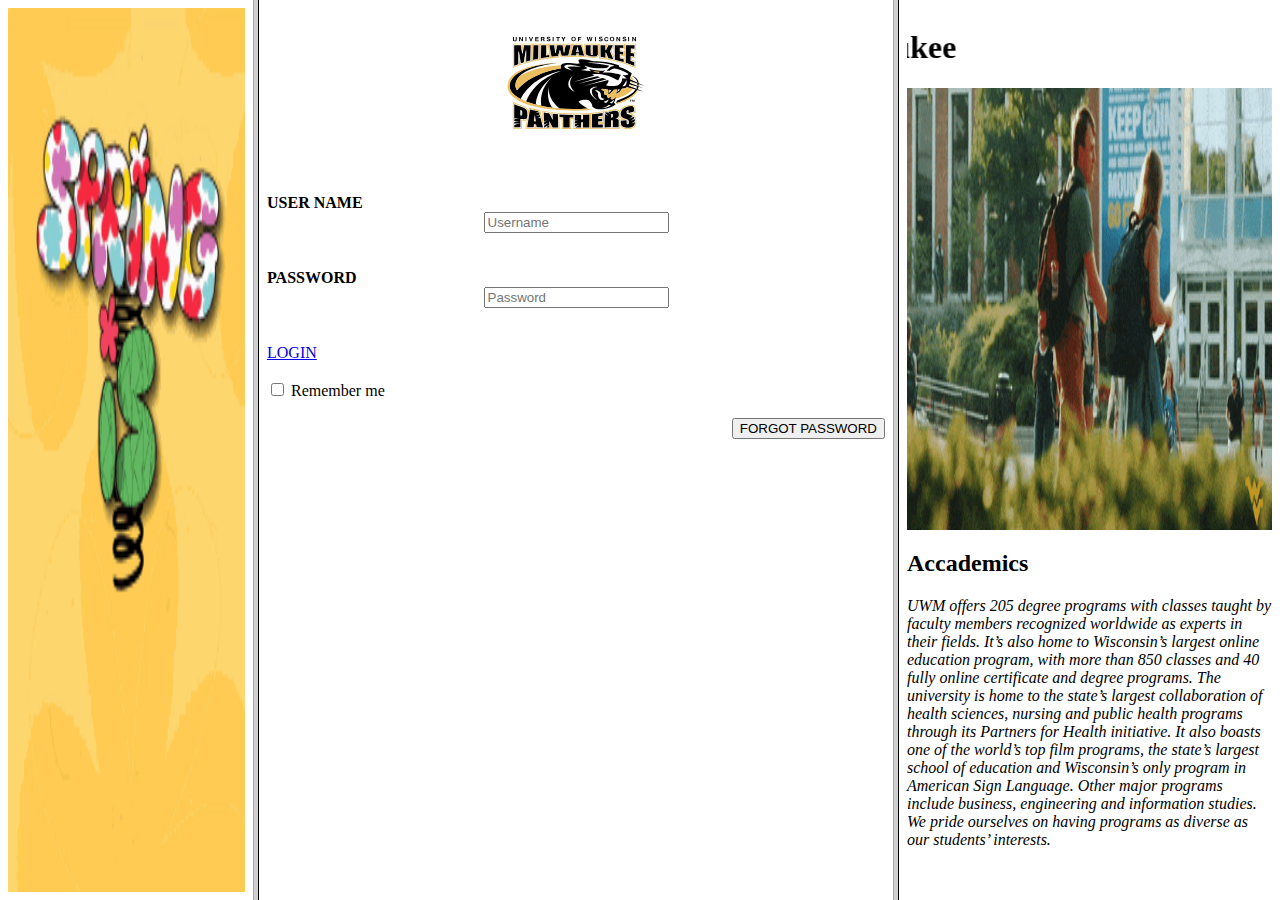
==== master-page.html @ c9ef3b8f "1st Commit" ====
<html>

<head>
    <title>frame_set website1</title>
</head>
<frameset cols="20%,50%,*" ne-resize>
    <frame src="left.html">
        <frame src="right.html">
            <frame src="extreme_right.html">
</frameset>

</html>
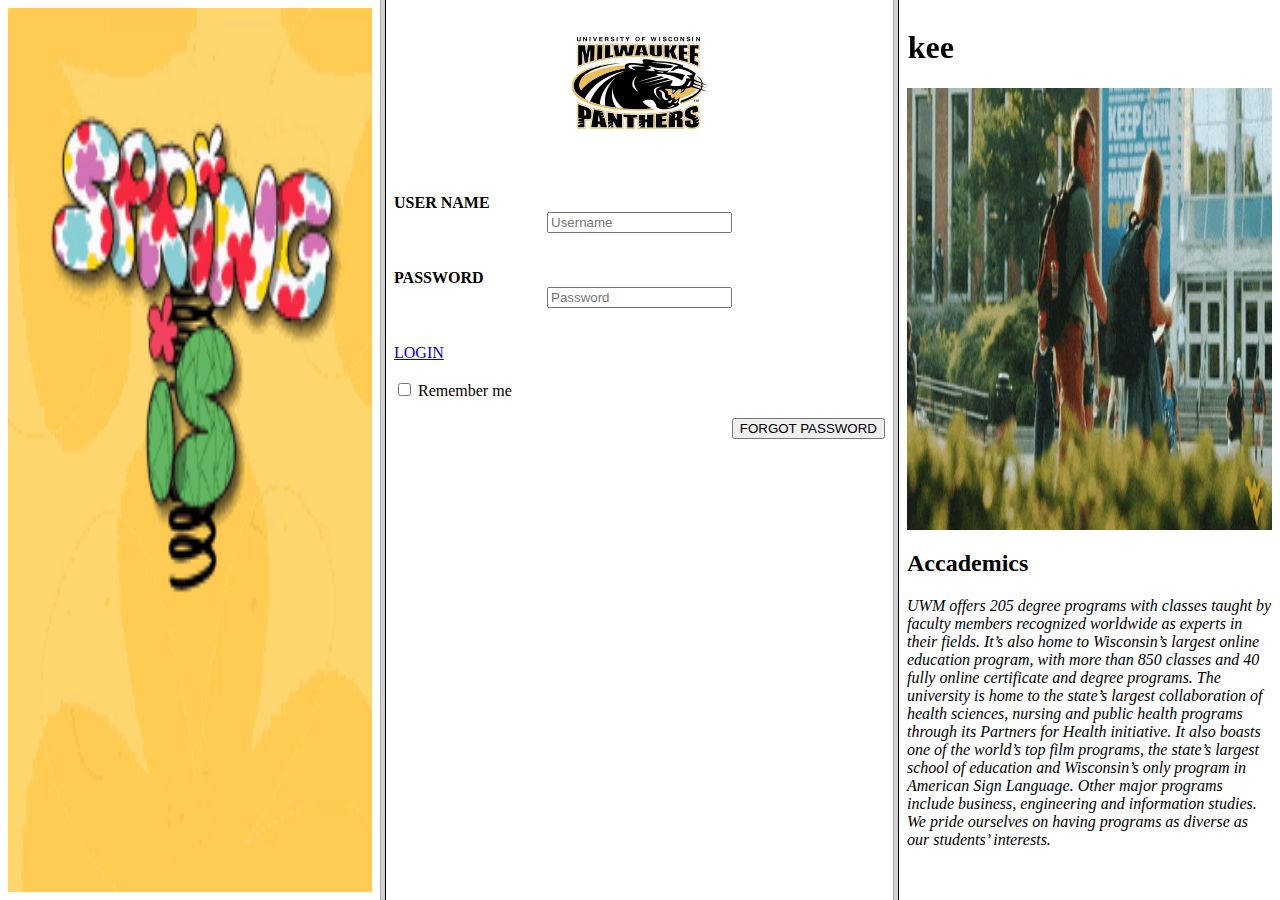
==== commit 879c79b2: "Update master-page.html" ====
--- a/master-page.html
+++ b/master-page.html
@@ -3,10 +3,10 @@
 <head>
     <title>frame_set website1</title>
 </head>
-<frameset cols="20%,50%,*" ne-resize>
+<frameset cols="30%,40%,*" ne-resize>
     <frame src="left.html">
         <frame src="right.html">
             <frame src="extreme_right.html">
 </frameset>
 
-</html>+</html>
